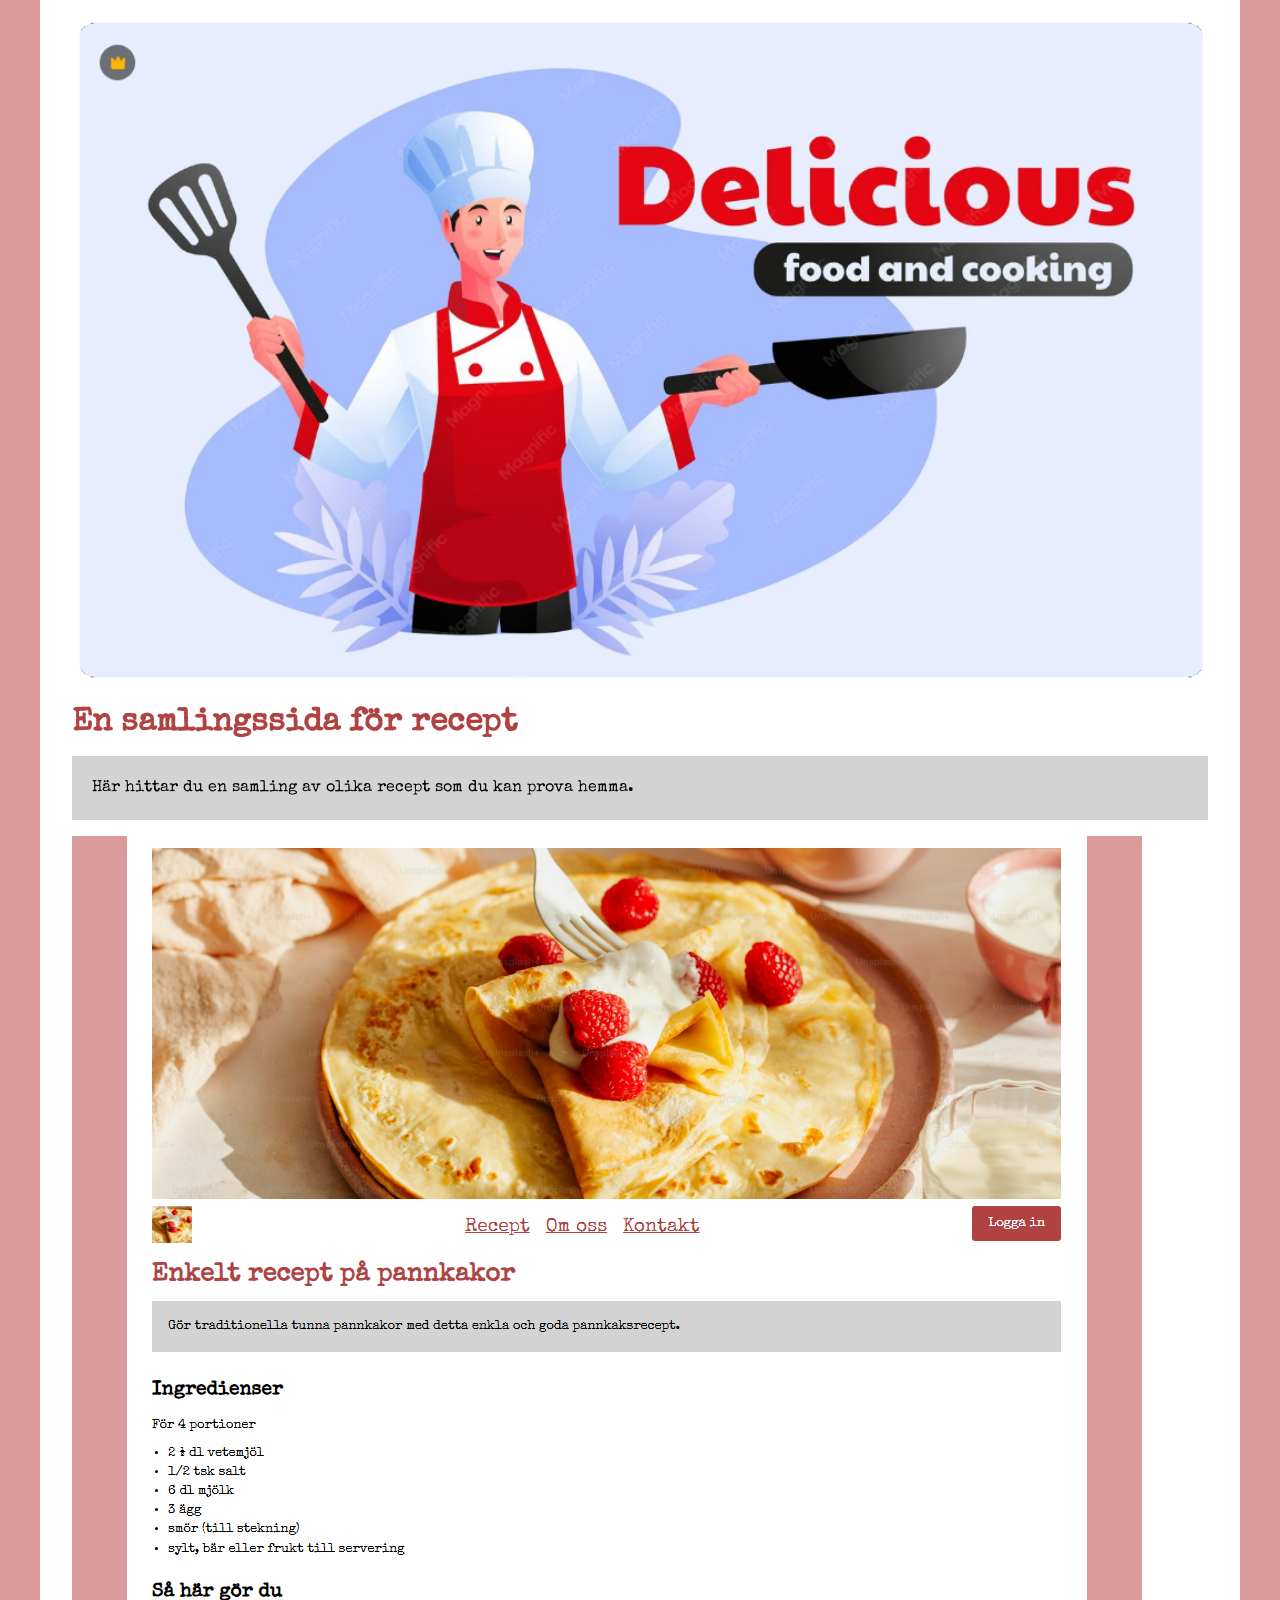
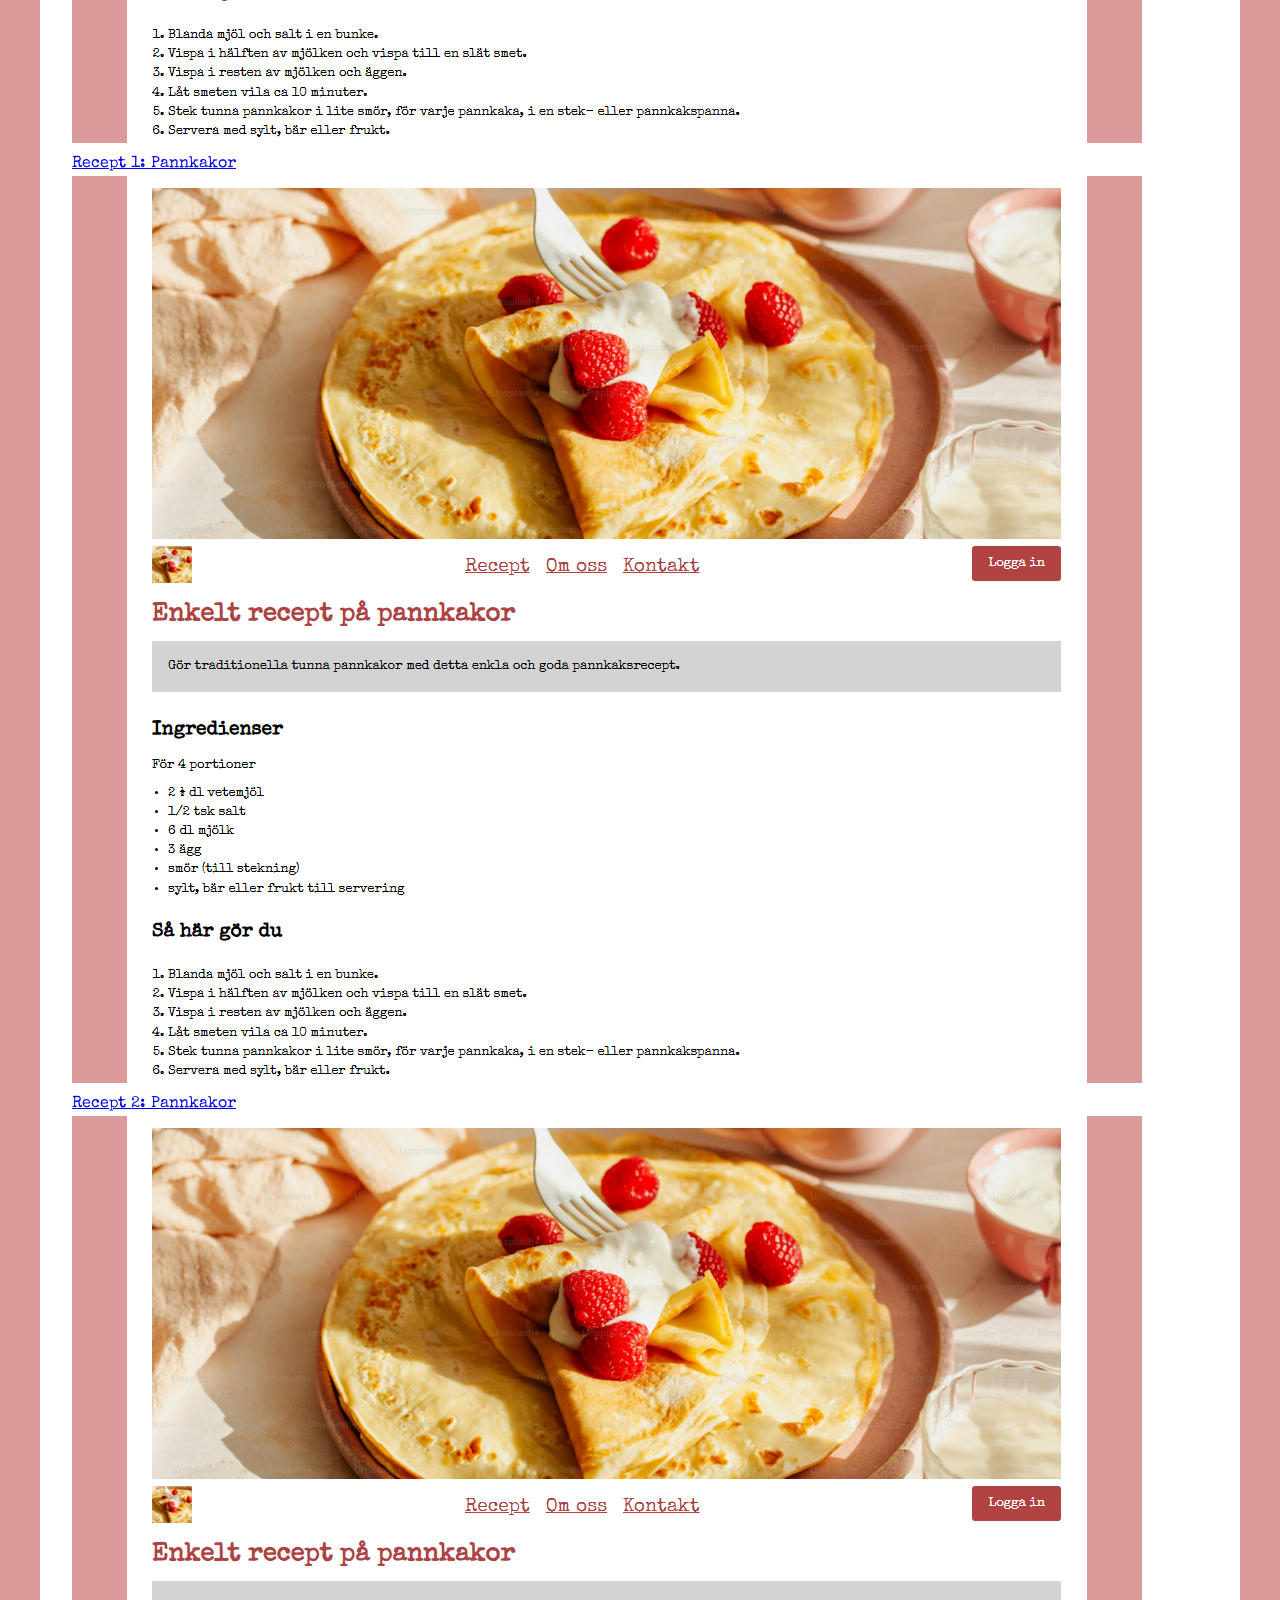
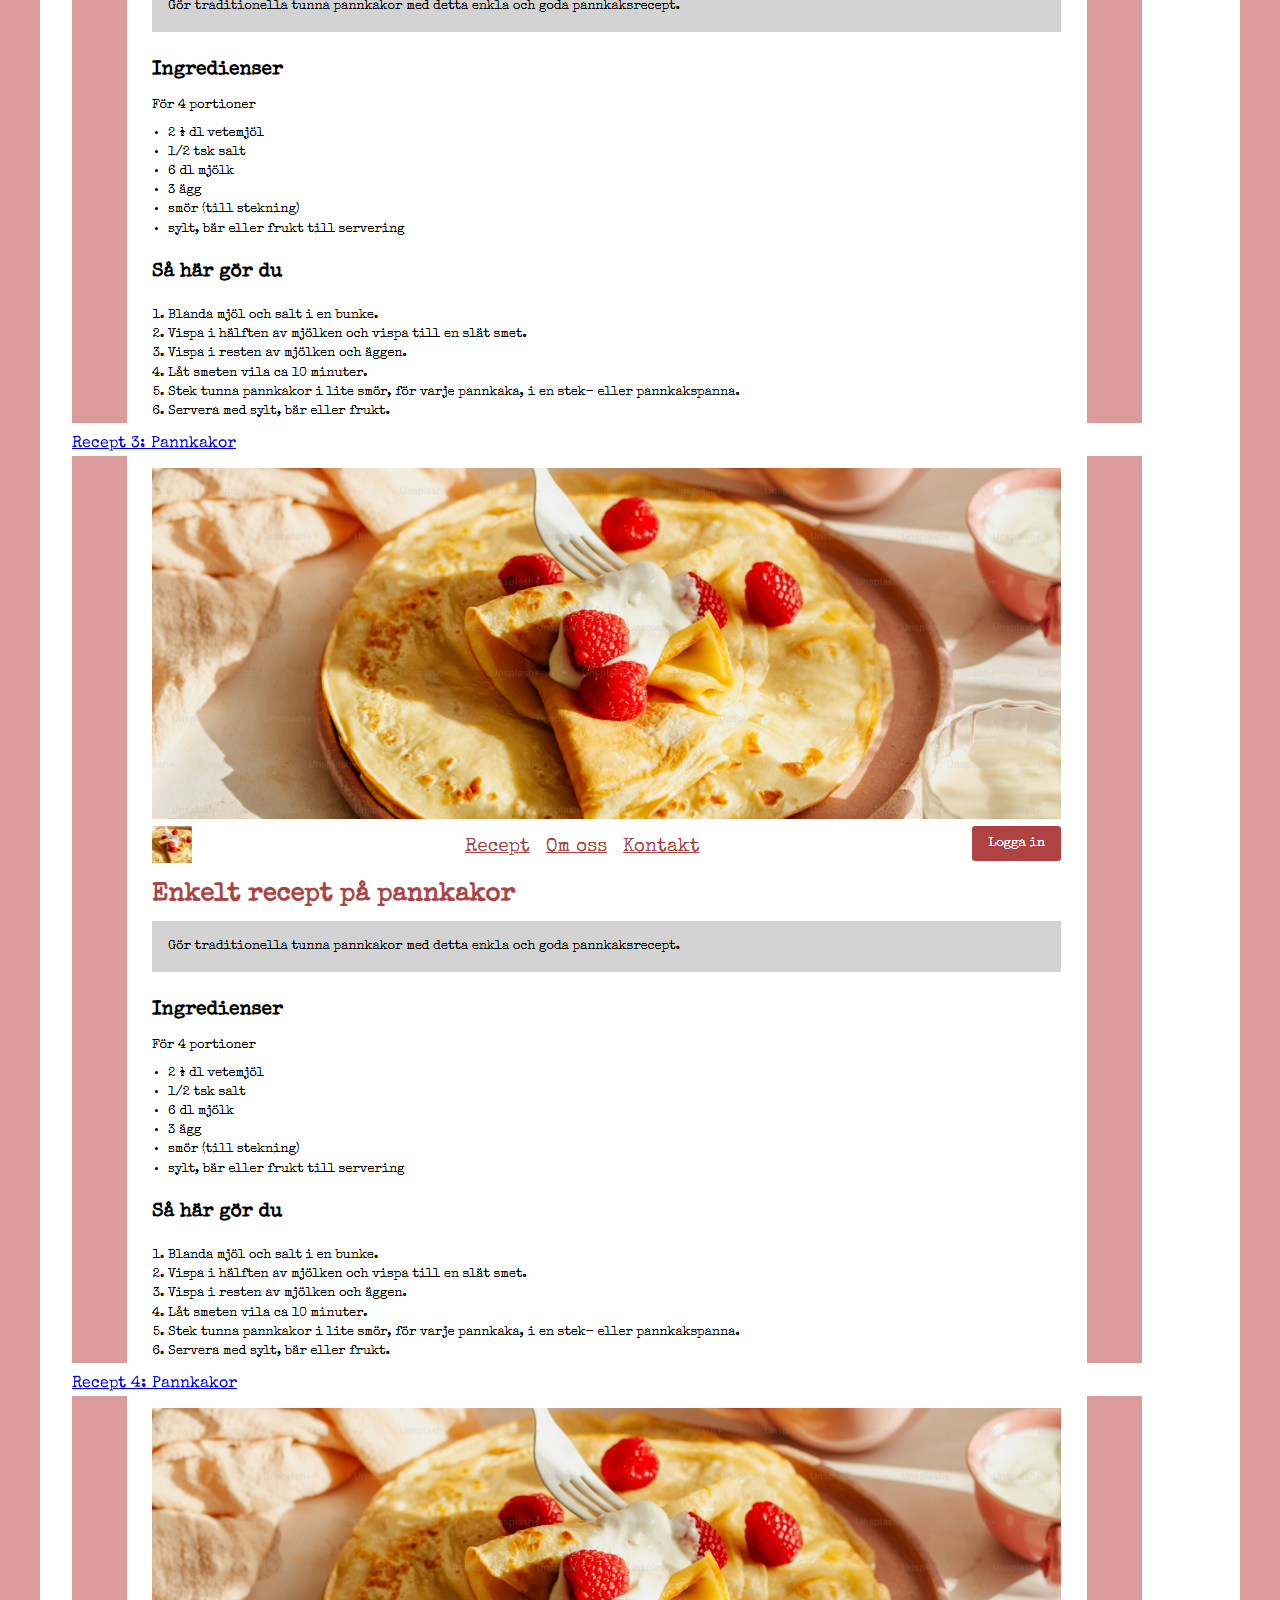
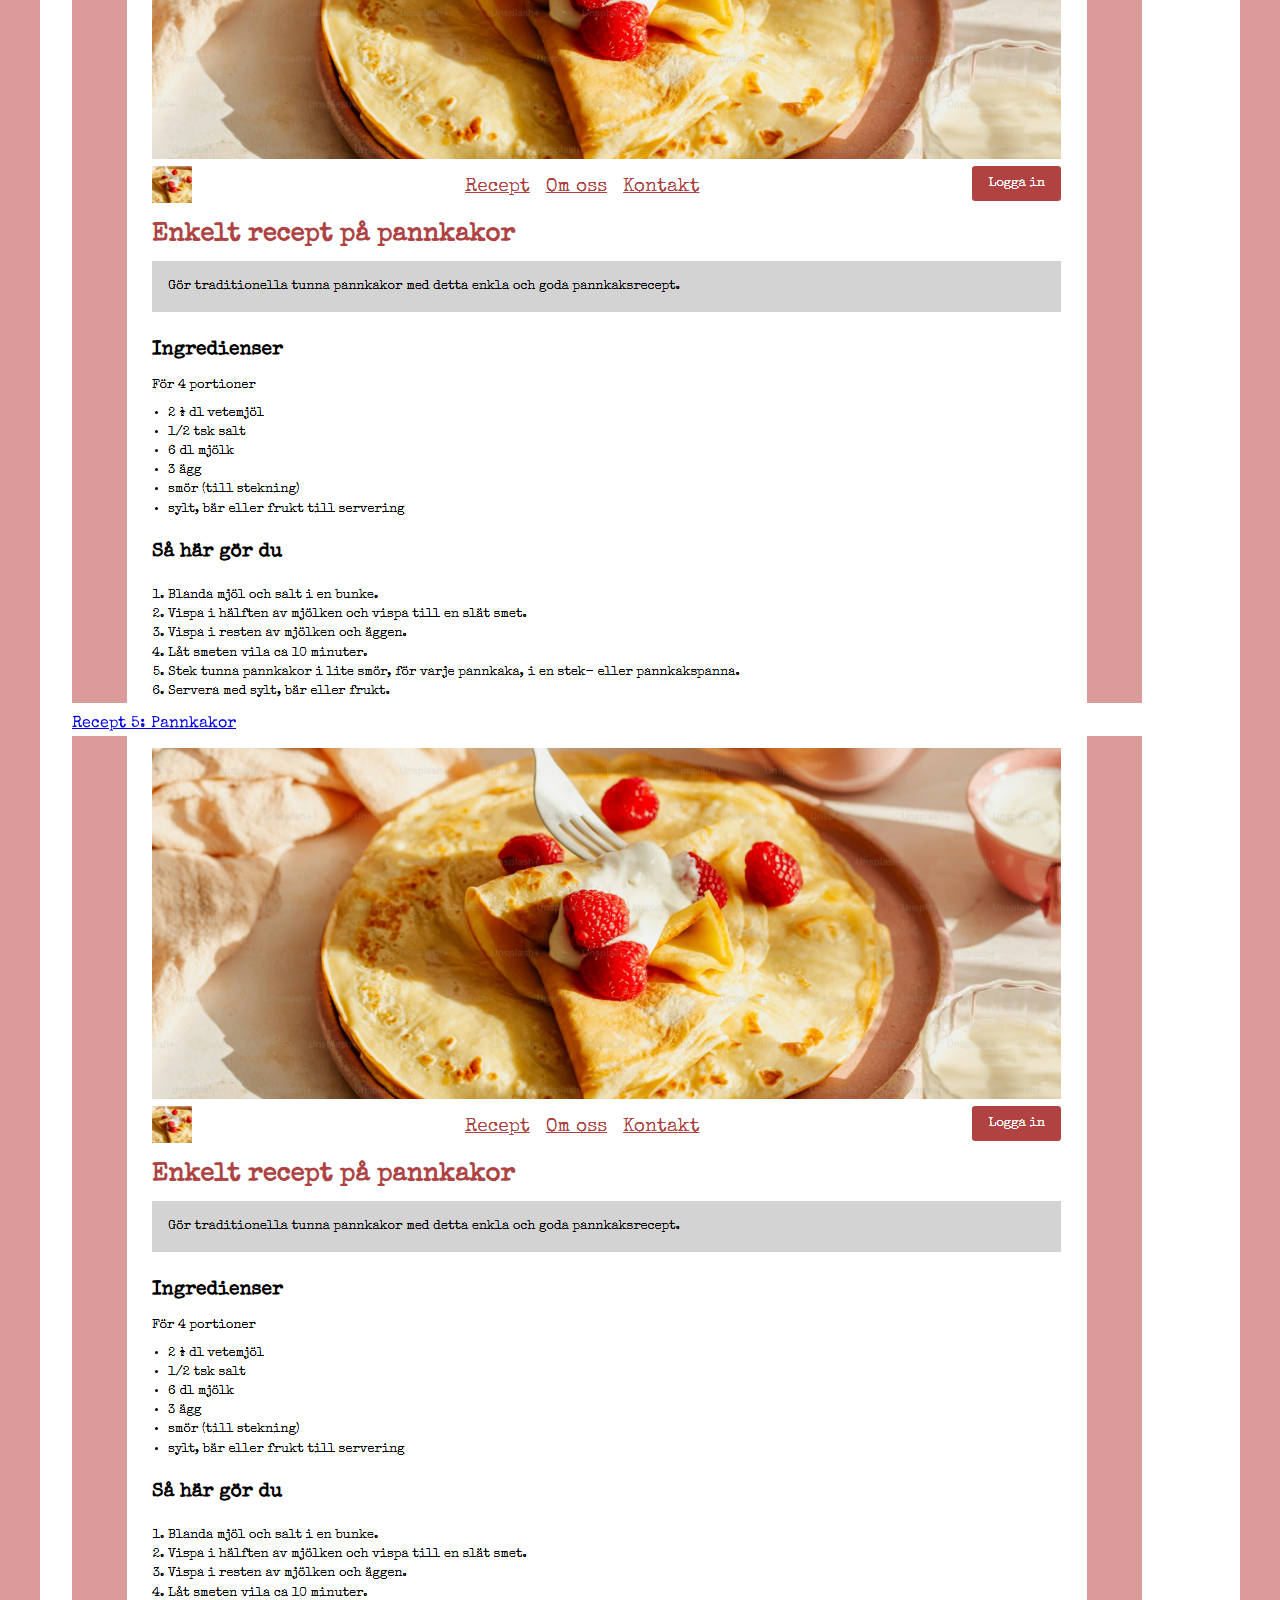
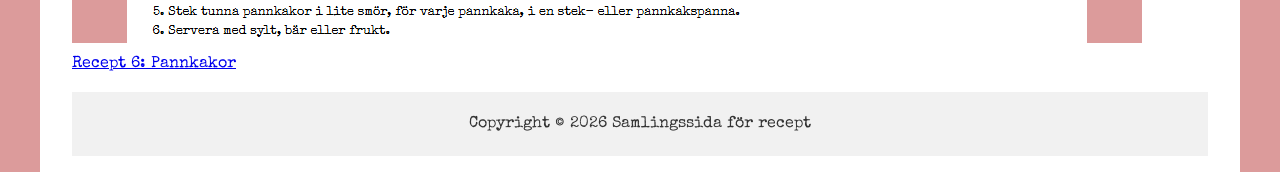
==== recipes.html @ 5b993b08 "Added a recipe collection page with Grid layout. Co-authored-by: Copilot <copilot@github.com>" ====
<!DOCTYPE html> <!--html5 dokument-->

<html lang="sv"> <!--språk: svenska-->
    <head> 
        <meta charset="UTF-8"> <!--teckenkodning: UTF-8-->
        <meta name="viewport" content="width=device-width, initial-scale=1.0"> <!--för responsiv design-->
        <link href="styles/style.css" rel="stylesheet" /> <!--länkar till CSS-filen-->
        <title>Samlingssida för recept</title> <!--titel som visas i webbläsarens flik-->
        <link rel="icon" type="image/x-icon" href="images/favicon.ico"> <!--favicon som visas i webbläsarens flik-->
        <link rel="preconnect" href="https://fonts.googleapis.com"> <!--för att optimera laddning av Google Fonts-->
        <link rel="preconnect" href="https://fonts.gstatic.com" crossorigin> <!--för att optimera laddning av Google Fonts-->
        <link href="https://fonts.googleapis.com/css2?family=Special+Elite&display=swap" rel="stylesheet"> <!--länkar till Google Font "Special Elite"-->
        <link href=".output.css" rel="stylesheet"> <!--länkar till Tailwind CSS-utdata-->
    </head>
    <body>
        <div class="content"> <!--omslutande div för hela innehållet, används för att centrera och ge padding-->
            <header> <!--huvudsektion som innehåller bannerbild, titel och introduktion-->
                <picture> <!--för att visa olika bilder beroende på skärmstorlek-->
                    <source srcset="images/banner_mobile.png" media="(max-width: 400px)"> <!--bild för mobila enheter-->
                    <source srcset="images/banner.png"  media="(max-width: 1199px)"> <!--bild för surfplattor och skärmar-->
                    <img src="images/banner_recipies.png" class="img-banner" alt=""> <!--standardbild som visas om inga av de andra källorna matchar, med en klass för styling-->
                </picture>
                <h1>En samlingssida för recept</h1> <!--huvudrubrik för sidan-->
                <p class="header__description">Här hittar du en samling av olika recept som du kan prova hemma.</p> <!--introduktionstext med en klass för styling-->
            </header>
            <main class="main"> <!--huvudinnehåll som innehåller receptet, med en klass för styling-->
                <article> <!--artikel som innehåller alla sektioner av receptet-->
                    <section class="container"> <!--sektion för ingredienser-->
                        <figure class="cards">
                            <a href="index.html">
                                <img src="images/pancakes.png" alt="Recept 1: Pannkakor"> <!--bild som representerar receptet-->
                                <figcaption>Recept 1: Pannkakor</figcaption> <!--bildtext som beskriver receptet-->
                            </a>
                        </figure>
                        <figure class="cards">
                            <a href="index.html"> <!--länk som pekar på index.html, som innehåller det detaljerade receptet-->
                                <img src="images/pancakes.png" alt="Recept 2: Pannkakor"> <!--bild som representerar receptet-->
                                <figcaption>Recept 2: Pannkakor</figcaption> <!--bildtext som beskriver receptet-->
                            </a>
                        </figure>
                        <figure class="cards">
                            <a href="index.html">
                                <img src="images/pancakes.png" alt="Recept 3: Pannkakor"> <!--bild som representerar receptet-->
                                <figcaption>Recept 3: Pannkakor</figcaption> <!--bildtext som beskriver receptet-->
                            </a>
                        </figure>
                        <figure class="cards">
                            <a href="index.html">
                                <img src="images/pancakes.png" alt="Recept 4: Pannkakor"> <!--bild som representerar receptet-->
                                <figcaption>Recept 4: Pannkakor</figcaption> <!--bildtext som beskriver receptet-->
                            </a>
                        </figure>
                        <figure class="cards">
                            <a href="index.html">
                                <img src="images/pancakes.png" alt="Recept 5: Pannkakor"> <!--bild som representerar receptet-->
                                <figcaption>Recept 5: Pannkakor</figcaption> <!--bildtext som beskriver receptet-->
                            </a>
                        </figure>
                        <figure class="cards">
                            <a href="index.html">
                                <img src="images/pancakes.png" alt="Recept 6: Pannkakor"> <!--bild som representerar receptet-->
                                <figcaption>Recept 6: Pannkakor</figcaption> <!--bildtext som beskriver receptet-->
                            </a>
                        </figure>
                    </section>  
                </article>
            </main>
            <footer class="footer"> <!--sidfot som innehåller copyright-information, med en klass för styling-->
                <p>Copyright &copy; 2026 Samlingssida för recept</p>
            </footer>
        </div>
    </body>
</html>
---- styles/style.css ----
/* CSS reset */

*{
    margin: 0;
    padding: 0;
    font: inherit;
}

*,
*::before,
*::after {
    box-sizing: border-box;
}

ul[role='list'],
ol[role='list'] {
    list-style: none;
}

/* Tailwind CSS import */
@import "tailwindcss";

/* CSS variables */
:root {
    --color-primary: #b04242;
    --bg-color-primary: #DC9B9B;
    --bg-color-secondary: white;
    --bg-color-footer: #f1f1f1;
    --color-footer: #333;
    --font-family-primary: "Special Elite", system-ui;
    --font-weight-normal: 400;
    --font-weight-bold: 600;
    --font-size-small: 0.8rem;
    --font-size-medium: 1.0rem;
    --font-size-large: 1.5rem;
    --font-size-x-large: 2.0rem;
    --padding-thin: 0.625rem;
    --padding-normal: 1.25rem;
    --max-width-mobiles: 400px;
    --max-width-tablets: 1199px;

    --gap-menu-mobile: 0.5rem;
    --gap-menu-standard: 1.25rem;

    background: var(--bg-color-primary, #DC9B9B);
    font-family: var(--font-family-primary, "Special Elite", system-ui);
    font-weight: var(--font-weight-normal, 400);
    font-style: normal;
}

body {
    max-width: 1200px;
    margin: 0 auto;
    background-color: var(--bg-color-secondary, white);
    font-size: var(--font-size-medium, 1.0rem);
    line-height: 1.5rem;
}

h1, h2 {
    font-weight: var(--font-weight-bold, 600);
    padding-top: var(--padding-normal, 1.25rem);
    padding-bottom: var(--padding-normal, 1.25rem);
}

h1 {
    color: var(--color-primary, #b04242); 
    font-size: var(--font-size-x-large, 2.0rem);
    
}

h2 {
    font-size: var(--font-size-large, 1.5rem);
}

ul{
    padding-inline-start: 1.25rem;
    padding-block-start: .625rem;
    padding-block-end: .625rem;
}

ol{
    padding-inline-start: 1.25rem;
    padding-block-start: .625rem;
    padding-block-end: .625rem;
}

@media ( max-width: 1199px) {
    h1 {
        font-size: 1.23em;
    }
}

button{
    font-size: var(--font-size-medium, 1.0rem);
    padding: var(--padding-thin, 0.625rem) var(--padding-normal, 1.25rem);
    background-color: var(--color-primary, #b04242);
    color: white;
    border: none;
    border-radius: 4px;
    cursor: pointer;
}

.nav-list {
    display: flex;
    gap: var(--gap-menu-standard, 1.25rem);
    padding: 0;
    /* justify-content: space-between; */
    /* margin-block-start: var(--padding-thin, 0.625rem); */
    list-style: none;
}

.nav-item a{
    color: var(--color-primary, #b04242);
    font-size: var(--font-size-large, 1.5rem);
}
.nav-item:nth-child(1) {
    margin-right:auto;
    align-self: center;
}
.nav-item:nth-child(2) {
    align-self: center;
}
.nav-item:nth-child(3) {
    align-self: center;
}
.nav-item:nth-child(4) {
    align-self: center;
}
.nav-item:nth-child(5) {
    margin-left:auto;
}

.content {
    padding: 1rem 2rem;
}

.img-banner {
    margin-inline-start: 0;
    padding-inline-start: 0;
    text-align: left;
    width: 100%;
    height: auto;
}

.header__description {
    background-color: lightgray;
    padding: 1.25rem;
}

.main {
    padding: 1rem 0;
    
}

.section-serving {
    float: left;
}

.section-serving__img-one {
    margin-inline-end: 1.5rem;
}

.section-serving__img {
    width: 100%;
    height: auto;
    max-width: 556px;
}

.footer {
    text-align: center;
    padding: 1.25rem;
    background-color: var(--bg-color-footer, #f1f1f1);
    color: var(--color-footer, #333);
}


/* responsive menu */
@media screen and (max-width: 600px) {
  .nav-item a{
     font-size: var(--font-size-small, 0.8rem);
     padding:0;
     margin:0;
  }
  .nav-list {
    gap: var(--gap-menu-mobile, 0.5rem);
  }
}
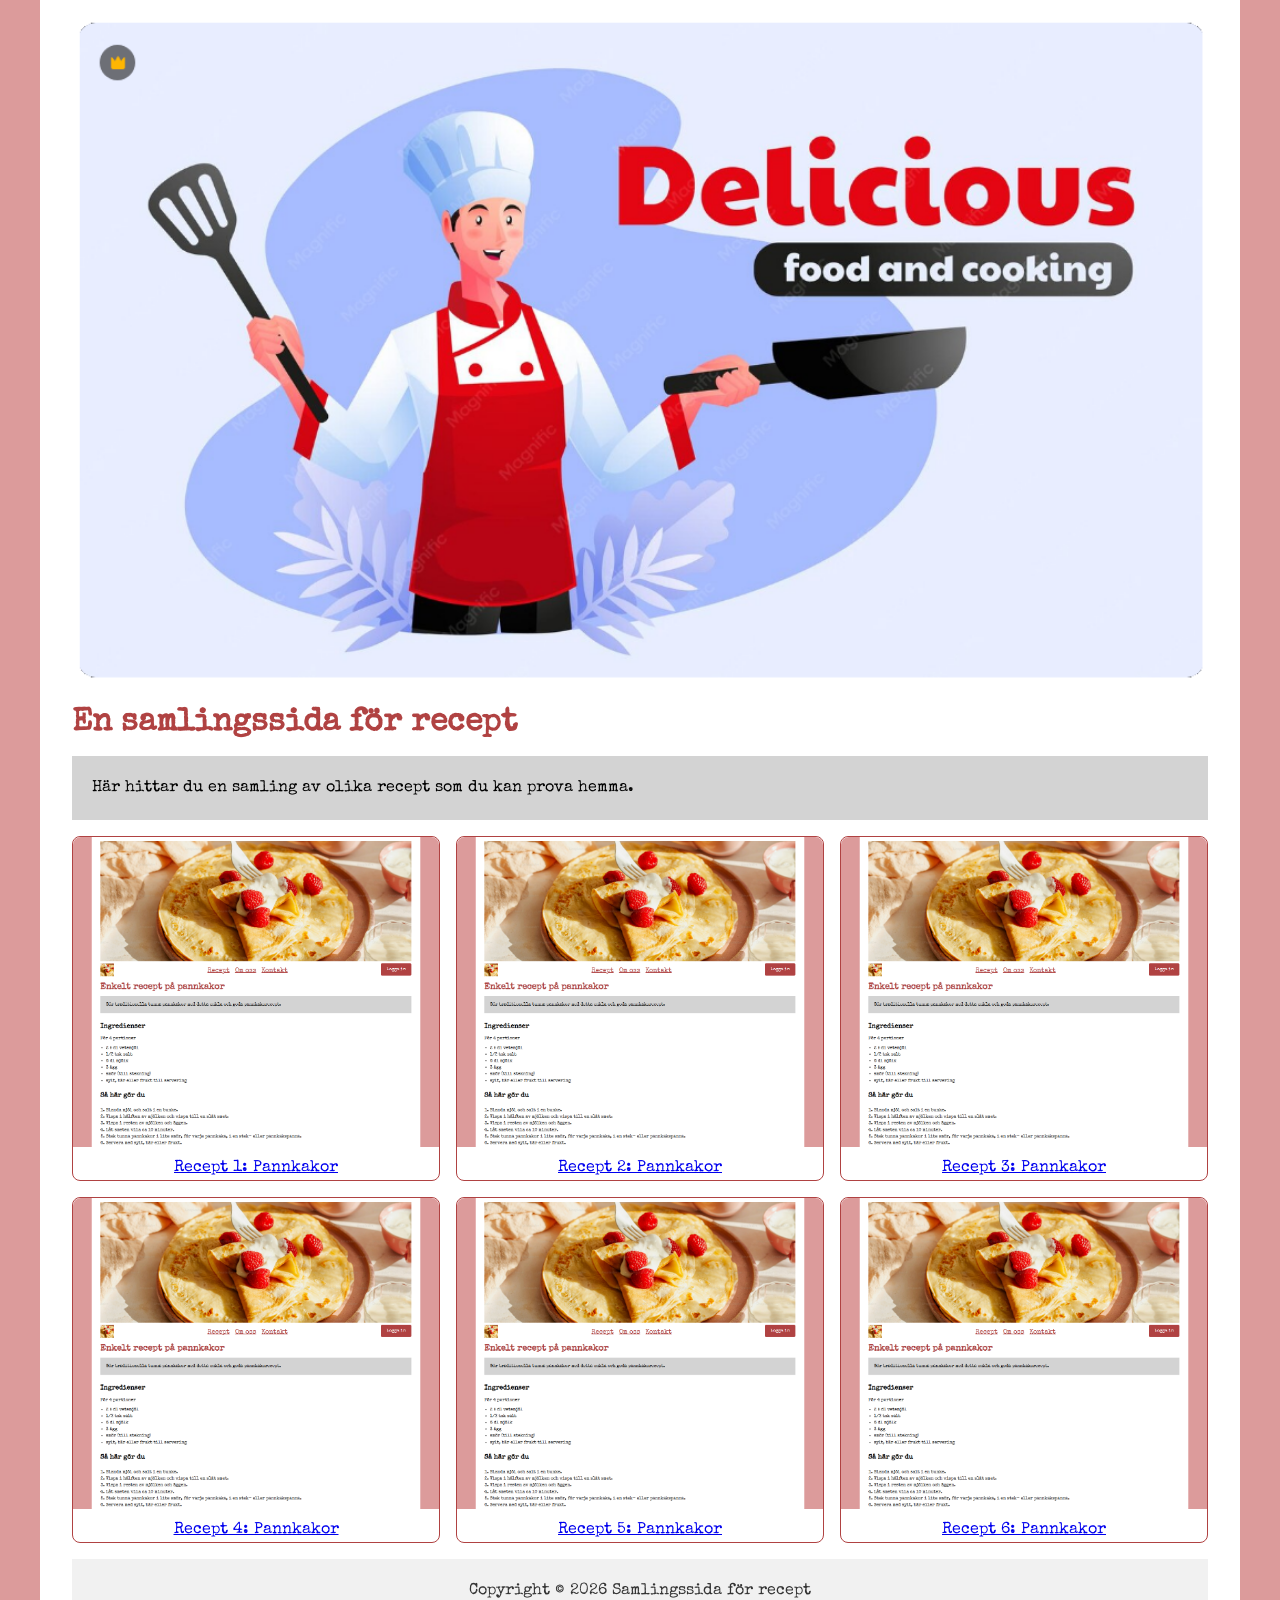
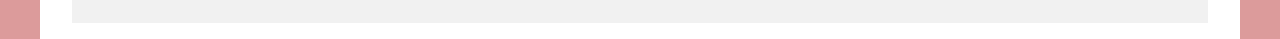
==== commit d653386f: "Removed unnecessary code Co-authored-by: Copilot <copilot@github.com>" ====
--- a/recipes.html
+++ b/recipes.html
@@ -24,46 +24,44 @@
                 <p class="header__description">Här hittar du en samling av olika recept som du kan prova hemma.</p> <!--introduktionstext med en klass för styling-->
             </header>
             <main class="main"> <!--huvudinnehåll som innehåller receptet, med en klass för styling-->
-                <article> <!--artikel som innehåller alla sektioner av receptet-->
-                    <section class="container"> <!--sektion för ingredienser-->
-                        <figure class="cards">
-                            <a href="index.html">
-                                <img src="images/pancakes.png" alt="Recept 1: Pannkakor"> <!--bild som representerar receptet-->
-                                <figcaption>Recept 1: Pannkakor</figcaption> <!--bildtext som beskriver receptet-->
-                            </a>
-                        </figure>
-                        <figure class="cards">
-                            <a href="index.html"> <!--länk som pekar på index.html, som innehåller det detaljerade receptet-->
-                                <img src="images/pancakes.png" alt="Recept 2: Pannkakor"> <!--bild som representerar receptet-->
-                                <figcaption>Recept 2: Pannkakor</figcaption> <!--bildtext som beskriver receptet-->
-                            </a>
-                        </figure>
-                        <figure class="cards">
-                            <a href="index.html">
-                                <img src="images/pancakes.png" alt="Recept 3: Pannkakor"> <!--bild som representerar receptet-->
-                                <figcaption>Recept 3: Pannkakor</figcaption> <!--bildtext som beskriver receptet-->
-                            </a>
-                        </figure>
-                        <figure class="cards">
-                            <a href="index.html">
-                                <img src="images/pancakes.png" alt="Recept 4: Pannkakor"> <!--bild som representerar receptet-->
-                                <figcaption>Recept 4: Pannkakor</figcaption> <!--bildtext som beskriver receptet-->
-                            </a>
-                        </figure>
-                        <figure class="cards">
-                            <a href="index.html">
-                                <img src="images/pancakes.png" alt="Recept 5: Pannkakor"> <!--bild som representerar receptet-->
-                                <figcaption>Recept 5: Pannkakor</figcaption> <!--bildtext som beskriver receptet-->
-                            </a>
-                        </figure>
-                        <figure class="cards">
-                            <a href="index.html">
-                                <img src="images/pancakes.png" alt="Recept 6: Pannkakor"> <!--bild som representerar receptet-->
-                                <figcaption>Recept 6: Pannkakor</figcaption> <!--bildtext som beskriver receptet-->
-                            </a>
-                        </figure>
-                    </section>  
-                </article>
+                <article class="container"> <!--artikel som innehåller alla sektioner av receptet, med en klass för styling-->
+                    <figure class="cards">
+                        <a href="index.html">
+                            <img src="images/pancakes.png" alt="Recept 1: Pannkakor"> <!--bild som representerar receptet-->
+                            <figcaption>Recept 1: Pannkakor</figcaption> <!--bildtext som beskriver receptet-->
+                        </a>
+                    </figure>
+                    <figure class="cards">
+                        <a href="index.html"> <!--länk som pekar på index.html, som innehåller det detaljerade receptet-->
+                            <img src="images/pancakes.png" alt="Recept 2: Pannkakor"> <!--bild som representerar receptet-->
+                            <figcaption>Recept 2: Pannkakor</figcaption> <!--bildtext som beskriver receptet-->
+                        </a>
+                    </figure>
+                    <figure class="cards">
+                        <a href="index.html">
+                            <img src="images/pancakes.png" alt="Recept 3: Pannkakor"> <!--bild som representerar receptet-->
+                            <figcaption>Recept 3: Pannkakor</figcaption> <!--bildtext som beskriver receptet-->
+                        </a>
+                    </figure>
+                    <figure class="cards">
+                        <a href="index.html">
+                            <img src="images/pancakes.png" alt="Recept 4: Pannkakor"> <!--bild som representerar receptet-->
+                            <figcaption>Recept 4: Pannkakor</figcaption> <!--bildtext som beskriver receptet-->
+                        </a>
+                    </figure>
+                    <figure class="cards">
+                        <a href="index.html">
+                            <img src="images/pancakes.png" alt="Recept 5: Pannkakor"> <!--bild som representerar receptet-->
+                            <figcaption>Recept 5: Pannkakor</figcaption> <!--bildtext som beskriver receptet-->
+                        </a>
+                    </figure>
+                    <figure class="cards">
+                        <a href="index.html">
+                            <img src="images/pancakes.png" alt="Recept 6: Pannkakor"> <!--bild som representerar receptet-->
+                            <figcaption>Recept 6: Pannkakor</figcaption> <!--bildtext som beskriver receptet-->
+                        </a>
+                    </figure>
+                </article>  
             </main>
             <footer class="footer"> <!--sidfot som innehåller copyright-information, med en klass för styling-->
                 <p>Copyright &copy; 2026 Samlingssida för recept</p>
--- a/styles/style.css
+++ b/styles/style.css
@@ -50,6 +50,7 @@
 
 body {
     max-width: 1200px;
+    min-width:400px;
     margin: 0 auto;
     background-color: var(--bg-color-secondary, white);
     font-size: var(--font-size-medium, 1.0rem);
@@ -65,7 +66,6 @@
 h1 {
     color: var(--color-primary, #b04242); 
     font-size: var(--font-size-x-large, 2.0rem);
-    
 }
 
 h2 {
@@ -104,12 +104,10 @@
     display: flex;
     gap: var(--gap-menu-standard, 1.25rem);
     padding: 0;
-    /* justify-content: space-between; */
-    /* margin-block-start: var(--padding-thin, 0.625rem); */
     list-style: none;
 }
 
-.nav-item a{
+.nav-item > a{
     color: var(--color-primary, #b04242);
     font-size: var(--font-size-large, 1.5rem);
 }
@@ -184,4 +182,23 @@
   .nav-list {
     gap: var(--gap-menu-mobile, 0.5rem);
   }
+}
+
+/* grid layout for recipe cards */
+.container {
+    display: grid;
+    grid-template-columns: repeat(3, 1fr);
+    gap: 1rem;
+}
+.cards {
+    background-color: var(--bg-color-secondary, white);
+    border: 1px solid var(--color-primary, #b04242);
+    border-radius: 8px;
+    text-align: center;
+
+    img{
+        width: 100%;
+        height: auto;
+        border-radius: 8px 8px 0 0;
+    }
 }
